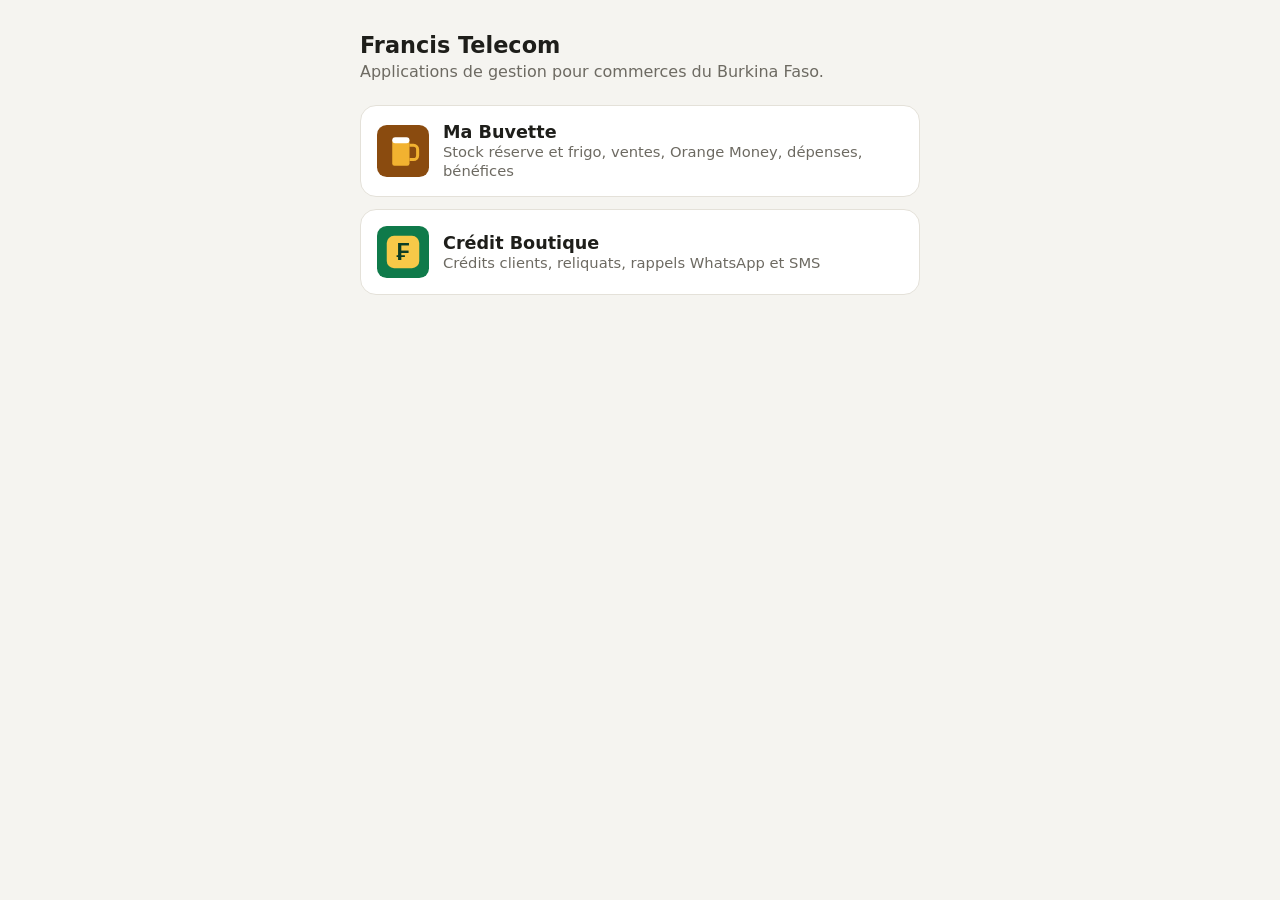
==== index.html @ 0c01d312 "Ajout de l'application Ma Buvette (stock réserve/frigo, ventes, Orange Money, dépenses, bénéfices) e" ====
<!doctype html>
<html lang="fr">
<head>
  <meta charset="utf-8">
  <meta name="viewport" content="width=device-width, initial-scale=1">
  <title>Francis Telecom — Applications</title>
  <style>
    :root { --bg: #f5f4f0; --surface: #fff; --text: #1e1e1a; --muted: #6d6a62; --line: #e4e1d9; }
    @media (prefers-color-scheme: dark) { :root { --bg: #141412; --surface: #1f1f1c; --text: #eeece6; --muted: #a3a097; --line: #33322d; color-scheme: dark; } }
    body { margin: 0; font-family: system-ui, -apple-system, "Segoe UI", Roboto, sans-serif; background: var(--bg); color: var(--text); }
    main { max-width: 560px; margin: 0 auto; padding: 32px 16px; }
    h1 { font-size: 1.4rem; margin: 0 0 4px; }
    p { color: var(--muted); margin: 0 0 24px; }
    a { display: flex; gap: 14px; align-items: center; background: var(--surface); border: 1px solid var(--line); border-radius: 16px; padding: 16px; margin-bottom: 12px; color: inherit; text-decoration: none; }
    a img { width: 52px; height: 52px; }
    a b { display: block; font-size: 1.1rem; }
    a span { color: var(--muted); font-size: .92rem; }
  </style>
</head>
<body>
  <main>
    <h1>Francis Telecom</h1>
    <p>Applications de gestion pour commerces du Burkina Faso.</p>
    <a href="buvette/"><img src="buvette/icon.svg" alt=""><div><b>Ma Buvette</b><span>Stock réserve et frigo, ventes, Orange Money, dépenses, bénéfices</span></div></a>
    <a href="credit-boutique/"><img src="credit-boutique/icon.svg" alt=""><div><b>Crédit Boutique</b><span>Crédits clients, reliquats, rappels WhatsApp et SMS</span></div></a>
  </main>
</body>
</html>
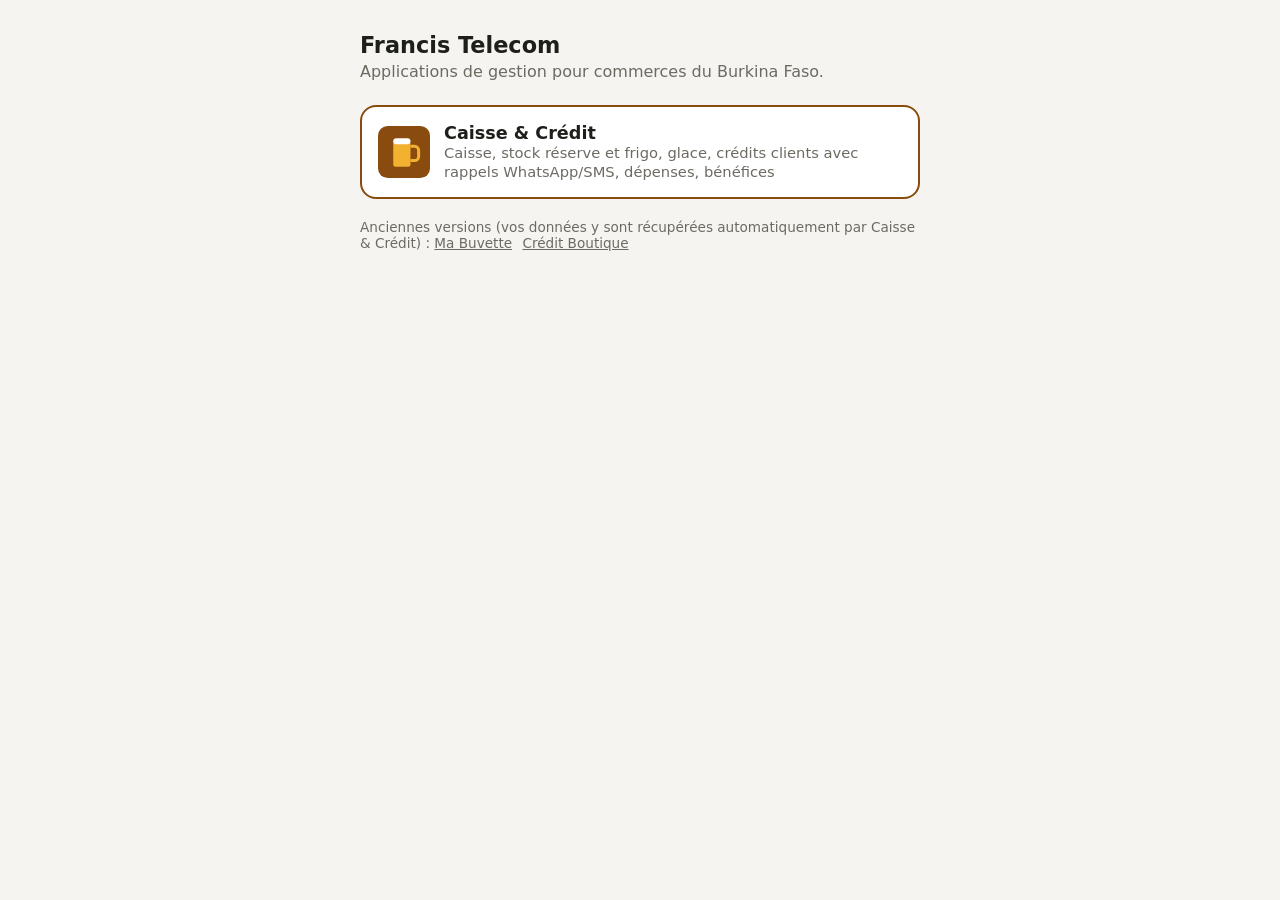
==== commit d76702ed: "Application réunie Caisse & Crédit : caisse, stock, glace fabriquée, crédits clients avec rappels, é" ====
--- a/index.html
+++ b/index.html
@@ -15,14 +15,18 @@
     a img { width: 52px; height: 52px; }
     a b { display: block; font-size: 1.1rem; }
     a span { color: var(--muted); font-size: .92rem; }
+    a.main { border: 2px solid #8a4b0f; }
+    .old { font-size: .85rem; margin-top: 20px; }
+    a.small { display: inline; padding: 0; border: 0; background: none; text-decoration: underline; margin: 0 6px 0 0; }
   </style>
 </head>
 <body>
   <main>
     <h1>Francis Telecom</h1>
     <p>Applications de gestion pour commerces du Burkina Faso.</p>
-    <a href="buvette/"><img src="buvette/icon.svg" alt=""><div><b>Ma Buvette</b><span>Stock réserve et frigo, ventes, Orange Money, dépenses, bénéfices</span></div></a>
-    <a href="credit-boutique/"><img src="credit-boutique/icon.svg" alt=""><div><b>Crédit Boutique</b><span>Crédits clients, reliquats, rappels WhatsApp et SMS</span></div></a>
+    <a href="gestion/" class="main"><img src="gestion/icon.svg" alt=""><div><b>Caisse &amp; Crédit</b><span>Caisse, stock réserve et frigo, glace, crédits clients avec rappels WhatsApp/SMS, dépenses, bénéfices</span></div></a>
+    <p class="old">Anciennes versions (vos données y sont récupérées automatiquement par Caisse &amp; Crédit) :
+      <a class="small" href="buvette/">Ma Buvette</a> <a class="small" href="credit-boutique/">Crédit Boutique</a></p>
   </main>
 </body>
 </html>
